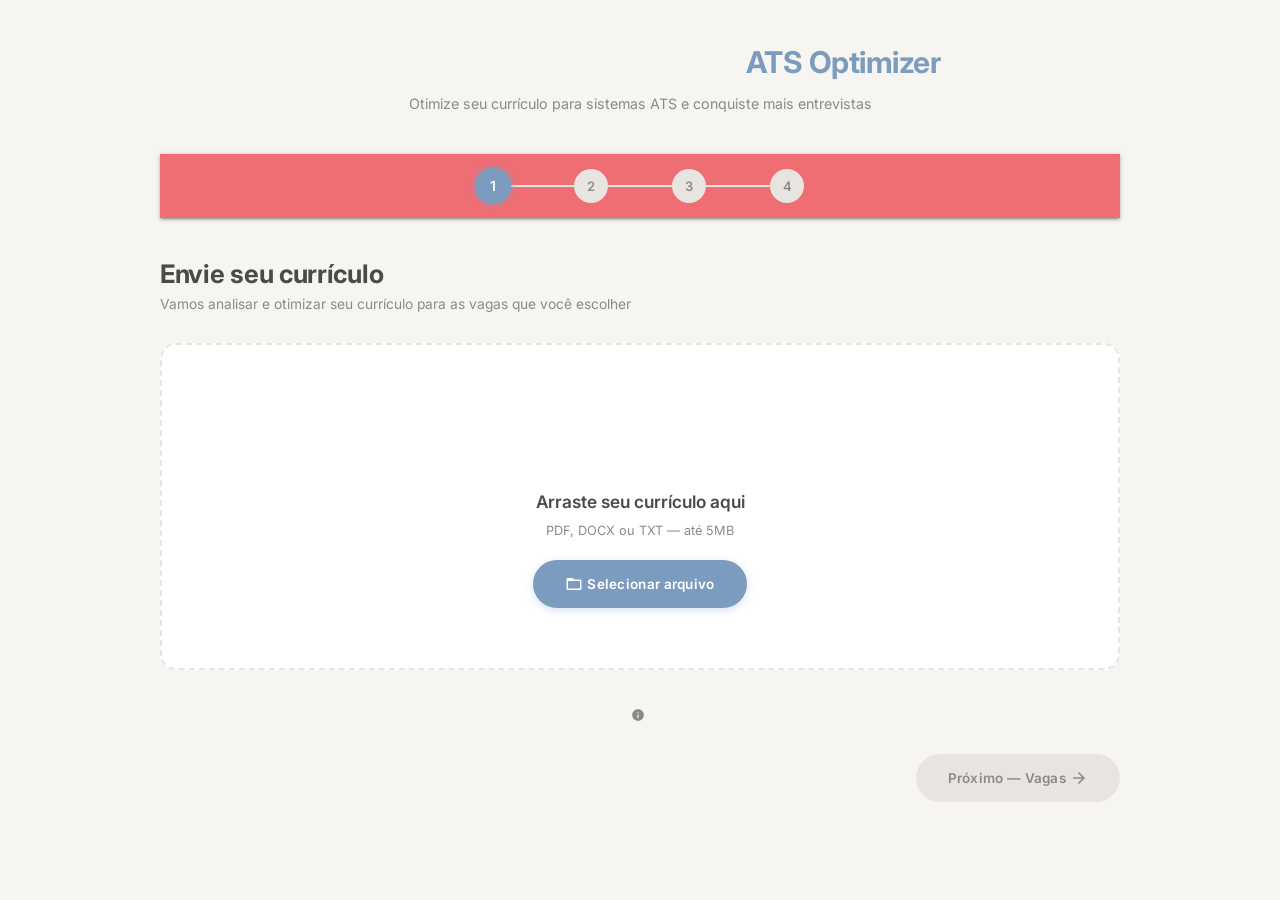
==== frontend/index.html @ acfc8687 "feat: implement robust ATS Optimizer, local LLM support, dynamic translations, and spec-driven docum" ====
<!DOCTYPE html>
<html lang="pt-BR">
<head>
  <meta charset="UTF-8" />
  <meta name="viewport" content="width=device-width, initial-scale=1.0" />
  <title>ATS Optimizer — Otimize seu Currículo para ATS</title>
  <meta name="description" content="Analise e otimize seu currículo para sistemas ATS. Aumente sua compatibilidade com vagas e consiga mais entrevistas." />

  <!-- Materialize CSS -->
  <link rel="stylesheet" href="https://cdnjs.cloudflare.com/ajax/libs/materialize/1.0.0/css/materialize.min.css" />
  <!-- Material Icons -->
  <link href="https://fonts.googleapis.com/icon?family=Material+Icons" rel="stylesheet" />
  <!-- Google Fonts Inter -->
  <link href="https://fonts.googleapis.com/css2?family=Inter:wght@300;400;500;600;700&display=swap" rel="stylesheet" />
  <!-- Custom CSS -->
  <link rel="stylesheet" href="css/style.css" />
</head>
<body>

  <div class="app-container">

    <!-- ===== APP HEADER ===== -->
    <header class="app-header">
      <div class="app-logo">
        <span class="material-icons logo-icon">auto_awesome</span>
        ATS Optimizer
      </div>
      <p class="app-tagline">Otimize seu currículo para sistemas ATS e conquiste mais entrevistas</p>
    </header>

    <!-- ===== STEPPER (shown on steps 1–4) ===== -->
    <nav class="stepper" id="stepper" aria-label="Progresso do wizard">
      <div class="step-indicator active" id="step-ind-1" aria-label="Etapa 1: Upload">1</div>
      <div class="step-connector"></div>
      <div class="step-indicator" id="step-ind-2" aria-label="Etapa 2: Vagas">2</div>
      <div class="step-connector"></div>
      <div class="step-indicator" id="step-ind-3" aria-label="Etapa 3: Modo">3</div>
      <div class="step-connector"></div>
      <div class="step-indicator" id="step-ind-4" aria-label="Etapa 4: Processando">4</div>
    </nav>

    <!-- ===================================================
         ETAPA 1 — Upload do Currículo
    =================================================== -->
    <section class="wizard-step active" id="step-1" aria-label="Etapa 1: Upload do currículo">

      <div class="step-title-block">
        <h1 class="step-title">Envie seu currículo</h1>
        <p class="step-subtitle">Vamos analisar e otimizar seu currículo para as vagas que você escolher</p>
      </div>

      <!-- Drop Zone -->
      <div class="drop-zone" id="drop-zone" role="button" tabindex="0" aria-label="Área de upload — clique ou arraste seu currículo">
        <!-- Estado: sem arquivo -->
        <div class="drop-zone-empty" id="dz-empty">
          <span class="material-icons upload-icon">upload_file</span>
          <p class="dz-title">Arraste seu currículo aqui</p>
          <p class="dz-subtitle">PDF, DOCX ou TXT — até 5MB</p>
          <button class="btn btn-primary waves-effect waves-light" id="btn-select-file" type="button">
            <span class="material-icons left">folder_open</span>Selecionar arquivo
          </button>
          <input type="file" id="file-input" accept=".pdf,.docx,.txt,application/pdf,application/vnd.openxmlformats-officedocument.wordprocessingml.document,text/plain" hidden aria-label="Selecionar arquivo de currículo" />
        </div>

        <!-- Estado: com arquivo -->
        <div class="drop-zone-filled" id="dz-filled" hidden>
          <div class="file-preview">
            <div class="file-preview-icon-wrap">
              <span class="material-icons file-type-icon" id="file-type-icon">description</span>
            </div>
            <div class="file-preview-info">
              <p class="file-name" id="file-name">documento.pdf</p>
              <p class="file-size" id="file-size">0 KB</p>
            </div>
            <button class="btn-icon btn-remove-file waves-effect" id="btn-remove-file" type="button" aria-label="Remover arquivo">
              <span class="material-icons">close</span>
            </button>
          </div>
          <p class="file-ok-msg">
            <span class="material-icons" style="font-size:16px;vertical-align:middle;color:var(--pastel-secondary)">check_circle</span>
            Arquivo pronto para análise
          </p>
        </div>
      </div>

      <!-- Validation message -->
      <p class="validation-msg" id="upload-validation-msg" role="alert" aria-live="polite"></p>

      <!-- Config info -->
      <div class="config-info" id="config-info" hidden>
        <span class="material-icons" style="font-size:14px;vertical-align:middle">info</span>
        <span id="config-info-text"></span>
      </div>

      <!-- Navigation -->
      <div class="step-nav step-nav-right">
        <button class="btn btn-primary waves-effect waves-light" id="btn-step1-next" type="button" disabled aria-disabled="true">
          Próximo — Vagas
          <span class="material-icons right">arrow_forward</span>
        </button>
      </div>

    </section>

    <!-- ===================================================
         ETAPA 2 — Informações das Vagas
    =================================================== -->
    <section class="wizard-step" id="step-2" aria-label="Etapa 2: Informações das vagas">

      <div class="step-title-block">
        <h2 class="step-title">Para quais vagas?</h2>
        <p class="step-subtitle">Adicione as vagas que deseja otimizar seu currículo. Quanto mais detalhada a descrição, melhor o resultado.</p>
      </div>

      <!-- Header actions -->
      <div class="jobs-header">
        <p class="jobs-count-label"><span id="jobs-count">0</span> / 10 vagas adicionadas</p>
        <button class="btn btn-secondary waves-effect waves-light" id="btn-add-job" type="button" aria-label="Adicionar nova vaga">
          <span class="material-icons left">add</span>Adicionar Vaga
        </button>
      </div>

      <!-- Jobs list -->
      <div id="jobs-list" role="list" aria-label="Lista de vagas"></div>

      <!-- Validation -->
      <p class="validation-msg" id="jobs-validation-msg" role="alert" aria-live="polite"></p>

      <!-- Navigation -->
      <div class="step-nav step-nav-both">
        <button class="btn btn-outline waves-effect" id="btn-step2-back" type="button">
          <span class="material-icons left">arrow_back</span>Voltar
        </button>
        <button class="btn btn-primary waves-effect waves-light" id="btn-step2-next" type="button" disabled aria-disabled="true">
          Próximo — Modo de Saída
          <span class="material-icons right">arrow_forward</span>
        </button>
      </div>

    </section>

    <!-- ===================================================
         ETAPA 3 — Modo de Saída
    =================================================== -->
    <section class="wizard-step" id="step-3" aria-label="Etapa 3: Modo de saída">

      <div class="step-title-block">
        <h2 class="step-title">Como você prefere receber o resultado?</h2>
        <p class="step-subtitle">Escolha como deseja que o currículo otimizado seja gerado</p>
      </div>

      <!-- Mode cards -->
      <div class="mode-cards-grid">

        <div class="mode-card selected" id="mode-card-single" role="radio" tabindex="0" aria-checked="true" aria-label="Modo: Currículo Único">
          <div class="mode-card-check" aria-hidden="true">
            <span class="material-icons">check_circle</span>
          </div>
          <span class="mode-emoji" aria-hidden="true">📄</span>
          <h3 class="mode-card-title">Currículo Único</h3>
          <p class="mode-card-desc">Um currículo otimizado para todas as vagas informadas, balanceando as palavras-chave de cada uma.</p>
          <div class="mode-card-badge">Recomendado</div>
        </div>

        <div class="mode-card" id="mode-card-per-job" role="radio" tabindex="0" aria-checked="false" aria-label="Modo: Um por Vaga">
          <div class="mode-card-check" aria-hidden="true">
            <span class="material-icons">check_circle</span>
          </div>
          <span class="mode-emoji" aria-hidden="true">📋</span>
          <h3 class="mode-card-title">Um por Vaga</h3>
          <p class="mode-card-desc">Um currículo altamente focado para cada vaga, maximizando a compatibilidade individual.</p>
          <div class="mode-card-badge mode-card-badge-alt">Máxima precisão</div>
        </div>

      </div>

      <!-- Navigation -->
      <div class="step-nav step-nav-both">
        <button class="btn btn-outline waves-effect" id="btn-step3-back" type="button">
          <span class="material-icons left">arrow_back</span>Voltar
        </button>
        <button class="btn btn-cta waves-effect waves-light" id="btn-optimize" type="button">
          <span class="material-icons left">auto_awesome</span>
          Otimizar Currículo
          <span class="material-icons right">arrow_forward</span>
        </button>
      </div>

    </section>

    <!-- ===================================================
         ETAPA 4 — Processando
    =================================================== -->
    <section class="wizard-step" id="step-4" aria-label="Etapa 4: Processando">

      <div class="step-title-block" style="text-align:center">
        <h2 class="step-title processing-title">Otimizando seu currículo...</h2>
        <p class="step-subtitle">Nossa IA está analisando e otimizando seu currículo. Isso pode levar alguns segundos.</p>
      </div>

      <!-- AI loading animation -->
      <div class="ai-loading-container">
        <div class="ai-loading-icon loading-icon" aria-hidden="true">
          <span class="material-icons ai-icon">psychology</span>
          <div class="ai-rings">
            <div class="ai-ring ai-ring-1"></div>
            <div class="ai-ring ai-ring-2"></div>
            <div class="ai-ring ai-ring-3"></div>
          </div>
        </div>
      </div>

      <!-- Progress bar -->
      <div class="progress-section">
        <div class="progress-header">
          <span class="progress-label" id="progress-status-msg">Iniciando processamento...</span>
          <span class="progress-pct" id="progress-pct">0%</span>
        </div>
        <div class="progress" role="progressbar" aria-valuenow="0" aria-valuemin="0" aria-valuemax="100" aria-label="Progresso da análise">
          <div class="determinate" id="progress-bar" style="width:0%"></div>
        </div>
      </div>

      <!-- Step checklist -->
      <div class="checklist-card card">
        <h3 class="checklist-title">Etapas do processo</h3>
        <ul class="checklist" role="list" aria-label="Etapas do processamento">
          <li class="checklist-item" id="check-extract" data-step="extract">
            <div class="check-icon-wrap"><span class="material-icons check-icon">radio_button_unchecked</span></div>
            <span class="check-label">Extraindo texto do currículo</span>
          </li>
          <li class="checklist-item" id="check-analyze-resume" data-step="analyze_resume">
            <div class="check-icon-wrap"><span class="material-icons check-icon">radio_button_unchecked</span></div>
            <span class="check-label">Analisando currículo</span>
          </li>
          <li class="checklist-item" id="check-analyze-jobs" data-step="analyze_jobs">
            <div class="check-icon-wrap"><span class="material-icons check-icon">radio_button_unchecked</span></div>
            <span class="check-label">Analisando vaga(s)</span>
          </li>
          <li class="checklist-item" id="check-optimize" data-step="optimize">
            <div class="check-icon-wrap"><span class="material-icons check-icon">radio_button_unchecked</span></div>
            <span class="check-label">Otimizando currículo</span>
          </li>
          <li class="checklist-item" id="check-generate-pdf" data-step="generate_pdf">
            <div class="check-icon-wrap"><span class="material-icons check-icon">radio_button_unchecked</span></div>
            <span class="check-label">Gerando PDF(s)</span>
          </li>
        </ul>
      </div>

      <!-- Error state -->
      <div class="error-card card" id="processing-error" hidden role="alert">
        <div class="error-icon-wrap">
          <span class="material-icons error-icon">error_outline</span>
        </div>
        <div class="error-content">
          <h3>Ocorreu um erro</h3>
          <p id="processing-error-msg">Não foi possível processar seu currículo. Tente novamente.</p>
          <button class="btn btn-outline waves-effect" id="btn-retry" type="button">
            <span class="material-icons left">refresh</span>Tentar novamente
          </button>
        </div>
      </div>

    </section>

    <!-- ===================================================
         ETAPA 5 — Resultados
    =================================================== -->
    <section class="wizard-step" id="step-5" aria-label="Etapa 5: Resultados">

      <div class="step-title-block" style="text-align:center">
        <div class="results-badge">
          <span class="material-icons">check_circle</span>
          Análise Concluída
        </div>
        <h2 class="step-title">Seu currículo foi otimizado!</h2>
        <p class="step-subtitle">Confira a análise detalhada e baixe seu currículo otimizado</p>
      </div>

      <!-- ---- Seção 1: Análise do Currículo ---- -->
      <div class="results-section" id="section-resume-analysis">
        <div class="section-header">
          <span class="material-icons section-icon">analytics</span>
          <h3 class="section-title">Análise do Seu Currículo</h3>
        </div>

        <!-- Score + columns -->
        <div class="analysis-top card">
          <div class="score-area">
            <div class="score-circle-container" id="score-circle-container">
              <div class="score-circle" id="score-circle-wrapper">
                <svg width="140" height="140" viewBox="0 0 140 140" id="score-svg" aria-label="Score ATS">
                  <circle class="score-bg-circle" cx="70" cy="70" r="58" fill="none" stroke-width="10" />
                  <circle class="score-fg-circle" id="score-fg-circle" cx="70" cy="70" r="58" fill="none" stroke-width="10"
                          stroke-dasharray="364.42" stroke-dashoffset="364.42" stroke-linecap="round" />
                </svg>
                <div class="score-center">
                  <span class="score-number" id="ats-score-number">0</span>
                  <span class="score-label">Score ATS</span>
                </div>
              </div>
            </div>
          </div>

          <div class="analysis-columns" id="analysis-columns">
            <!-- Rendered by results.js -->
          </div>
        </div>
      </div>

      <!-- ---- Seção 2: Análise das Vagas ---- -->
      <div class="results-section" id="section-jobs-analysis">
        <div class="section-header">
          <span class="material-icons section-icon">work_outline</span>
          <h3 class="section-title">Análise das Vagas</h3>
        </div>
        <ul class="collapsible" id="jobs-accordion" role="list">
          <!-- Rendered by results.js -->
        </ul>
      </div>

      <!-- ---- Seção 3: Downloads ---- -->
      <div class="results-section" id="section-downloads">
        <div class="section-header">
          <span class="material-icons section-icon">download</span>
          <h3 class="section-title">Currículos Otimizados</h3>
        </div>
        <div id="downloads-container">
          <!-- Rendered by results.js -->
        </div>
      </div>

      <!-- New analysis button -->
      <div class="step-nav step-nav-center" style="margin-top:32px;">
        <button class="btn btn-outline waves-effect" id="btn-new-analysis" type="button">
          <span class="material-icons left">refresh</span>Nova Análise
        </button>
      </div>

    </section>

  </div><!-- /.app-container -->

  <!-- Toast container (Materialize handles this automatically) -->

  <!-- Materialize JS -->
  <script src="https://cdnjs.cloudflare.com/ajax/libs/materialize/1.0.0/js/materialize.min.js"></script>
  <!-- App modules -->
  <script type="module" src="js/app.js"></script>
</body>
</html>
---- frontend/css/style.css ----
/* ================================================================
   ATS Optimizer — style.css
   Paleta pastel definida em :root, layout premium
================================================================ */

/* ---- 1. VARIABLES ------------------------------------------- */
:root {
  --pastel-primary:     #7C9CBF;
  --pastel-secondary:   #A8D5BA;
  --pastel-accent:      #F2C4CE;
  --pastel-warning:     #F5D5A0;
  --pastel-success:     #B5D8B0;
  --pastel-error:       #E8A0A0;
  --pastel-bg:          #F7F5F2;
  --pastel-card:        #FFFFFF;
  --pastel-text:        #4A4A4A;
  --pastel-text-light:  #8A8A8A;
  --pastel-border:      #E8E5E0;

  --radius-sm:   8px;
  --radius-md:   16px;
  --radius-lg:   24px;
  --shadow-sm:   0 2px 8px rgba(0,0,0,0.06);
  --shadow-md:   0 8px 24px rgba(0,0,0,0.10);
  --shadow-lg:   0 16px 40px rgba(0,0,0,0.14);
  --transition:  0.2s ease;
}

/* ---- 2. RESET + BASE ----------------------------------------- */
*, *::before, *::after {
  box-sizing: border-box;
  margin: 0;
  padding: 0;
}

html { scroll-behavior: smooth; }

body {
  font-family: 'Inter', sans-serif;
  background-color: var(--pastel-bg);
  color: var(--pastel-text);
  min-height: 100vh;
  -webkit-font-smoothing: antialiased;
}

/* ---- 3. LAYOUT ----------------------------------------------- */
.app-container {
  max-width: 1000px;
  margin: 0 auto;
  padding: 40px 20px 80px;
}

/* ---- 4. HEADER ----------------------------------------------- */
.app-header {
  text-align: center;
  margin-bottom: 40px;
}

.app-logo {
  display: flex;
  align-items: center;
  justify-content: center;
  gap: 10px;
  font-size: 2rem;
  font-weight: 700;
  color: var(--pastel-primary);
  letter-spacing: -0.5px;
  margin-bottom: 8px;
}

.logo-icon {
  font-size: 2.2rem !important;
  background: linear-gradient(135deg, var(--pastel-primary), var(--pastel-secondary));
  -webkit-background-clip: text;
  -webkit-text-fill-color: transparent;
  background-clip: text;
  animation: logoFloat 4s ease-in-out infinite;
}

@keyframes logoFloat {
  0%, 100% { transform: translateY(0); }
  50%       { transform: translateY(-4px); }
}

.app-tagline {
  color: var(--pastel-text-light);
  font-size: 0.95rem;
  font-weight: 400;
}

/* ---- 5. STEPPER ---------------------------------------------- */
.stepper {
  display: flex;
  align-items: center;
  justify-content: center;
  margin-bottom: 36px;
  gap: 0;
}

.step-indicator {
  width: 34px;
  height: 34px;
  border-radius: 50%;
  background: var(--pastel-border);
  color: var(--pastel-text-light);
  display: flex;
  align-items: center;
  justify-content: center;
  font-weight: 600;
  font-size: 13px;
  transition: all 0.35s cubic-bezier(0.4, 0, 0.2, 1);
  position: relative;
  z-index: 1;
  flex-shrink: 0;
  border: 2px solid transparent;
}

.step-indicator.active {
  background: var(--pastel-primary);
  color: #fff;
  border-color: var(--pastel-primary);
  box-shadow: 0 0 0 4px rgba(124,156,191,0.18);
  transform: scale(1.08);
}

.step-indicator.completed {
  background: var(--pastel-success);
  color: #fff;
  border-color: var(--pastel-success);
}

.step-connector {
  height: 2px;
  width: 64px;
  background: var(--pastel-border);
  transition: background 0.35s ease;
  flex-shrink: 0;
}

.step-connector.completed {
  background: var(--pastel-success);
}

/* ---- 6. WIZARD STEP TRANSITIONS ----------------------------- */
.wizard-step {
  display: none;
  opacity: 0;
}

.wizard-step.active {
  display: block;
  animation: stepSlideIn 0.35s cubic-bezier(0.25, 0.46, 0.45, 0.94) forwards;
}

.wizard-step.slide-out {
  animation: stepSlideOut 0.25s cubic-bezier(0.25, 0.46, 0.45, 0.94) forwards;
}

@keyframes stepSlideIn {
  from { opacity: 0; transform: translateX(40px); }
  to   { opacity: 1; transform: translateX(0); }
}

@keyframes stepSlideOut {
  from { opacity: 1; transform: translateX(0); }
  to   { opacity: 0; transform: translateX(-40px); }
}

/* ---- 7. STEP TITLE BLOCK ------------------------------------- */
.step-title-block {
  margin-bottom: 28px;
}

.step-title {
  font-size: 1.7rem;
  font-weight: 700;
  color: var(--pastel-text);
  margin-bottom: 6px;
  letter-spacing: -0.3px;
}

.step-subtitle {
  color: var(--pastel-text-light);
  font-size: 0.92rem;
  line-height: 1.5;
}

/* ---- 8. CARDS ----------------------------------------------- */
.card {
  background: var(--pastel-card);
  border-radius: var(--radius-md);
  border: 1px solid var(--pastel-border);
  box-shadow: var(--shadow-sm);
  padding: 24px;
  margin-bottom: 16px;
  transition: box-shadow var(--transition), transform var(--transition);
}

.card:hover {
  box-shadow: var(--shadow-md);
  transform: translateY(-2px);
}

/* ---- 9. BUTTONS --------------------------------------------- */

/* Materialize override: strip unwanted styles */
.btn, .btn-flat { letter-spacing: 0; text-transform: none !important; }

.btn-primary {
  background-color: var(--pastel-primary) !important;
  border-radius: var(--radius-lg) !important;
  padding: 0 32px !important;
  height: 48px !important;
  line-height: 48px !important;
  font-weight: 600 !important;
  font-size: 0.9rem !important;
  letter-spacing: 0.3px !important;
  font-family: 'Inter', sans-serif !important;
  box-shadow: 0 2px 8px rgba(124,156,191,0.3) !important;
  transition: all 0.2s ease !important;
  color: #fff !important;
  display: inline-flex !important;
  align-items: center !important;
  gap: 4px !important;
}

.btn-primary:hover:not([disabled]) {
  background-color: #6B8CAF !important;
  box-shadow: 0 4px 16px rgba(124,156,191,0.5) !important;
  transform: translateY(-1px) !important;
}

.btn-primary[disabled],
.btn-primary:disabled {
  background-color: var(--pastel-border) !important;
  color: var(--pastel-text-light) !important;
  box-shadow: none !important;
  cursor: not-allowed !important;
  transform: none !important;
}

.btn-secondary {
  background-color: var(--pastel-secondary) !important;
  border-radius: var(--radius-lg) !important;
  padding: 0 24px !important;
  height: 44px !important;
  line-height: 44px !important;
  font-weight: 600 !important;
  font-size: 0.88rem !important;
  font-family: 'Inter', sans-serif !important;
  color: #2E6B50 !important;
  box-shadow: 0 2px 8px rgba(168,213,186,0.35) !important;
  transition: all 0.2s ease !important;
  display: inline-flex !important;
  align-items: center !important;
  gap: 4px !important;
}

.btn-secondary:hover:not([disabled]) {
  background-color: #94C9A6 !important;
  box-shadow: 0 4px 16px rgba(168,213,186,0.55) !important;
  transform: translateY(-1px) !important;
}

.btn-secondary[disabled] {
  opacity: 0.45 !important;
  cursor: not-allowed !important;
  transform: none !important;
}

.btn-outline {
  border: 1.5px solid var(--pastel-border) !important;
  border-radius: var(--radius-lg) !important;
  color: var(--pastel-text) !important;
  background: transparent !important;
  box-shadow: none !important;
  height: 48px !important;
  line-height: 46px !important;
  padding: 0 28px !important;
  font-weight: 500 !important;
  font-size: 0.9rem !important;
  font-family: 'Inter', sans-serif !important;
  transition: all 0.2s ease !important;
  display: inline-flex !important;
  align-items: center !important;
  gap: 4px !important;
}

.btn-outline:hover {
  border-color: var(--pastel-primary) !important;
  color: var(--pastel-primary) !important;
  background: rgba(124,156,191,0.05) !important;
}

.btn-cta {
  background: linear-gradient(135deg, var(--pastel-primary), #5E85AD) !important;
  border-radius: var(--radius-lg) !important;
  padding: 0 36px !important;
  height: 52px !important;
  line-height: 52px !important;
  font-weight: 700 !important;
  font-size: 1rem !important;
  font-family: 'Inter', sans-serif !important;
  color: #fff !important;
  box-shadow: 0 4px 20px rgba(124,156,191,0.45) !important;
  transition: all 0.25s ease !important;
  display: inline-flex !important;
  align-items: center !important;
  gap: 6px !important;
  letter-spacing: 0.2px !important;
}

.btn-cta:hover {
  box-shadow: 0 8px 28px rgba(124,156,191,0.6) !important;
  transform: translateY(-2px) !important;
  filter: brightness(1.05);
}

.btn-icon {
  background: none;
  border: none;
  cursor: pointer;
  width: 36px;
  height: 36px;
  border-radius: 50%;
  display: flex;
  align-items: center;
  justify-content: center;
  color: var(--pastel-text-light);
  transition: all var(--transition);
  flex-shrink: 0;
}

.btn-icon:hover {
  background: rgba(232,160,160,0.15);
  color: var(--pastel-error);
}

/* Materialize icon alignment inside buttons */
.btn .material-icons.left,
.btn .material-icons.right {
  font-size: 18px !important;
  height: auto !important;
  line-height: 1 !important;
  float: none !important;
  margin: 0 !important;
}

/* ---- 10. DROP ZONE ------------------------------------------ */
.drop-zone {
  border: 2px dashed var(--pastel-border);
  border-radius: var(--radius-md);
  padding: 60px 40px;
  text-align: center;
  cursor: pointer;
  transition: all 0.25s ease;
  background: var(--pastel-card);
  outline: none;
  user-select: none;
}

.drop-zone:focus-visible {
  outline: 3px solid var(--pastel-primary);
  outline-offset: 3px;
}

.drop-zone:hover {
  border-color: var(--pastel-primary);
  background: rgba(124,156,191,0.04);
}

.drop-zone.drag-over {
  border-color: var(--pastel-primary);
  background: rgba(124,156,191,0.08);
  transform: scale(1.01);
  box-shadow: 0 0 0 4px rgba(124,156,191,0.15);
}

.drop-zone.has-file {
  border-style: solid;
  border-color: var(--pastel-secondary);
  background: rgba(168,213,186,0.06);
  cursor: default;
  transform: none;
  padding: 32px 40px;
}

.drop-zone .upload-icon {
  font-size: 68px !important;
  color: var(--pastel-primary);
  opacity: 0.55;
  display: block;
  margin: 0 auto 16px;
  transition: all 0.3s ease;
}

.drop-zone:hover .upload-icon { opacity: 0.8; transform: translateY(-4px); }

.dz-title {
  font-size: 1.15rem;
  font-weight: 600;
  color: var(--pastel-text);
  margin-bottom: 6px;
}

.dz-subtitle {
  font-size: 0.85rem;
  color: var(--pastel-text-light);
  margin-bottom: 20px;
}

/* File preview inside drop-zone */
.file-preview {
  display: flex;
  align-items: center;
  gap: 14px;
  text-align: left;
  padding: 12px 16px;
  border-radius: var(--radius-sm);
  background: rgba(168,213,186,0.12);
  border: 1px solid rgba(168,213,186,0.4);
  margin-bottom: 12px;
}

.file-preview-icon-wrap {
  width: 44px;
  height: 44px;
  border-radius: 10px;
  background: linear-gradient(135deg, var(--pastel-primary), var(--pastel-secondary));
  display: flex;
  align-items: center;
  justify-content: center;
  flex-shrink: 0;
}

.file-type-icon {
  color: #fff;
  font-size: 22px !important;
}

.file-preview-info { flex: 1; min-width: 0; }

.file-name {
  font-weight: 600;
  font-size: 0.9rem;
  color: var(--pastel-text);
  white-space: nowrap;
  overflow: hidden;
  text-overflow: ellipsis;
}

.file-size {
  font-size: 0.8rem;
  color: var(--pastel-text-light);
  margin-top: 2px;
}

.file-ok-msg {
  font-size: 0.83rem;
  color: #3D7A36;
  font-weight: 500;
  display: flex;
  align-items: center;
  justify-content: center;
  gap: 4px;
}

/* ---- 11. VALIDATION + CONFIG INFO --------------------------- */
.validation-msg {
  font-size: 0.82rem;
  color: #9B3939;
  min-height: 20px;
  margin-top: 8px;
  display: flex;
  align-items: center;
  gap: 4px;
}

.config-info {
  margin-top: 10px;
  font-size: 0.8rem;
  color: var(--pastel-text-light);
  display: flex;
  align-items: center;
  gap: 4px;
  justify-content: center;
}

/* ---- 12. NAVIGATION ----------------------------------------- */
.step-nav {
  margin-top: 32px;
  display: flex;
  gap: 12px;
}

.step-nav-right  { justify-content: flex-end; }
.step-nav-left   { justify-content: flex-start; }
.step-nav-both   { justify-content: space-between; align-items: center; }
.step-nav-center { justify-content: center; }

/* ---- 13. JOBS SECTION --------------------------------------- */
.jobs-header {
  display: flex;
  align-items: center;
  justify-content: space-between;
  margin-bottom: 20px;
  flex-wrap: wrap;
  gap: 10px;
}

.jobs-count-label {
  font-size: 0.88rem;
  color: var(--pastel-text-light);
  font-weight: 500;
}

/* Job card */
.job-card {
  background: var(--pastel-card);
  border-radius: var(--radius-md);
  border: 1px solid var(--pastel-border);
  box-shadow: var(--shadow-sm);
  padding: 20px 24px;
  margin-bottom: 14px;
  transition: box-shadow var(--transition), transform var(--transition);
  animation: cardEnter 0.3s cubic-bezier(0.25, 0.46, 0.45, 0.94) forwards;
}

@keyframes cardEnter {
  from { opacity: 0; transform: translateY(12px); }
  to   { opacity: 1; transform: translateY(0); }
}

.job-card:hover { box-shadow: var(--shadow-md); transform: translateY(-2px); }

.job-card-header {
  display: flex;
  align-items: center;
  justify-content: space-between;
  margin-bottom: 16px;
}

.job-card-title {
  font-weight: 700;
  font-size: 0.95rem;
  color: var(--pastel-primary);
  display: flex;
  align-items: center;
  gap: 6px;
}

.job-card-title .material-icons { font-size: 18px !important; }

/* Field label */
.field-label {
  font-size: 0.78rem;
  font-weight: 600;
  color: var(--pastel-text-light);
  text-transform: uppercase;
  letter-spacing: 0.5px;
  margin-bottom: 6px;
  display: block;
}

.field-optional {
  font-weight: 400;
  color: var(--pastel-text-light);
  text-transform: none;
  letter-spacing: 0;
  font-size: 0.75rem;
}

/* Override Materialize input styles */
.job-input,
.job-textarea {
  width: 100%;
  border: 1.5px solid var(--pastel-border) !important;
  border-radius: var(--radius-sm) !important;
  padding: 10px 14px !important;
  font-family: 'Inter', sans-serif !important;
  font-size: 0.9rem !important;
  color: var(--pastel-text) !important;
  background: var(--pastel-bg) !important;
  transition: border-color 0.2s ease, box-shadow 0.2s ease !important;
  outline: none !important;
  box-sizing: border-box !important;
  box-shadow: none !important;
  height: auto !important;
  margin-bottom: 0 !important;
}

.job-input:focus,
.job-textarea:focus {
  border-color: var(--pastel-primary) !important;
  box-shadow: 0 0 0 3px rgba(124,156,191,0.15) !important;
  background: #fff !important;
}

.job-input.invalid-field,
.job-textarea.invalid-field {
  border-color: var(--pastel-error) !important;
}

.job-textarea {
  resize: vertical;
  min-height: 100px;
}

.field-group { margin-bottom: 16px; }

.char-counter {
  font-size: 0.75rem;
  color: var(--pastel-text-light);
  text-align: right;
  margin-top: 4px;
  transition: color 0.2s;
}

.char-counter.near-limit { color: var(--pastel-warning); }
.char-counter.at-limit   { color: var(--pastel-error); }

/* ---- 14. MODE CARDS ----------------------------------------- */
.mode-cards-grid {
  display: grid;
  grid-template-columns: 1fr 1fr;
  gap: 16px;
  margin-bottom: 8px;
}

@media (max-width: 600px) {
  .mode-cards-grid { grid-template-columns: 1fr; }
}

.mode-card {
  border: 2px solid var(--pastel-border);
  border-radius: var(--radius-md);
  padding: 28px 24px;
  cursor: pointer;
  transition: all 0.2s ease;
  text-align: center;
  background: var(--pastel-card);
  position: relative;
  overflow: hidden;
}

.mode-card::before {
  content: '';
  position: absolute;
  inset: 0;
  background: linear-gradient(135deg, rgba(124,156,191,0.04), transparent);
  opacity: 0;
  transition: opacity 0.2s;
}

.mode-card:hover { border-color: var(--pastel-primary); transform: translateY(-2px); }
.mode-card:hover::before { opacity: 1; }
.mode-card:focus-visible { outline: 3px solid var(--pastel-primary); outline-offset: 3px; }

.mode-card.selected {
  border-color: var(--pastel-primary);
  background: rgba(124,156,191,0.06);
  box-shadow: 0 4px 16px rgba(124,156,191,0.2);
}

.mode-card.selected::before { opacity: 1; }

.mode-card-check {
  position: absolute;
  top: 14px;
  right: 14px;
  opacity: 0;
  transform: scale(0.7);
  transition: all 0.2s ease;
  color: var(--pastel-primary);
}

.mode-card.selected .mode-card-check {
  opacity: 1;
  transform: scale(1);
}

.mode-card-check .material-icons { font-size: 22px !important; }

.mode-emoji {
  font-size: 2.8rem;
  display: block;
  margin-bottom: 14px;
  transition: transform 0.2s ease;
}

.mode-card:hover .mode-emoji { transform: scale(1.1); }

.mode-card-title {
  font-size: 1.05rem;
  font-weight: 700;
  color: var(--pastel-text);
  margin-bottom: 10px;
}

.mode-card-desc {
  font-size: 0.85rem;
  color: var(--pastel-text-light);
  line-height: 1.55;
  margin-bottom: 14px;
}

.mode-card-badge {
  display: inline-block;
  padding: 3px 12px;
  border-radius: 20px;
  font-size: 0.75rem;
  font-weight: 600;
  background: rgba(124,156,191,0.15);
  color: var(--pastel-primary);
  border: 1px solid rgba(124,156,191,0.25);
}

.mode-card-badge-alt {
  background: rgba(168,213,186,0.2);
  color: #2E6B50;
  border-color: rgba(168,213,186,0.35);
}

/* ---- 15. PROCESSING STEP ------------------------------------ */
.processing-title {
  background: linear-gradient(135deg, var(--pastel-primary), #5E85AD);
  -webkit-background-clip: text;
  -webkit-text-fill-color: transparent;
  background-clip: text;
}

/* AI loading icon */
.ai-loading-container {
  display: flex;
  justify-content: center;
  margin: 32px 0;
}

.ai-loading-icon {
  position: relative;
  width: 88px;
  height: 88px;
  display: flex;
  align-items: center;
  justify-content: center;
}

.ai-icon {
  font-size: 42px !important;
  color: var(--pastel-primary);
  position: relative;
  z-index: 2;
  animation: pulse 2s infinite ease-in-out;
}

.ai-rings {
  position: absolute;
  inset: 0;
  display: flex;
  align-items: center;
  justify-content: center;
}

.ai-ring {
  position: absolute;
  border-radius: 50%;
  border: 2px solid var(--pastel-primary);
  opacity: 0;
  animation: ripple 2.4s ease-out infinite;
}

.ai-ring-1 { width: 60px;  height: 60px;  animation-delay: 0s;    }
.ai-ring-2 { width: 76px;  height: 76px;  animation-delay: 0.6s;  }
.ai-ring-3 { width: 92px;  height: 92px;  animation-delay: 1.2s;  }

@keyframes ripple {
  0%   { opacity: 0.5; transform: scale(0.7); }
  100% { opacity: 0;   transform: scale(1.3); }
}

@keyframes pulse {
  0%, 100% { transform: scale(1);   opacity: 0.75; }
  50%       { transform: scale(1.1); opacity: 1;    }
}

/* Progress section */
.progress-section { margin-bottom: 28px; }

.progress-header {
  display: flex;
  align-items: center;
  justify-content: space-between;
  margin-bottom: 8px;
}

.progress-label {
  font-size: 0.88rem;
  color: var(--pastel-text);
  font-weight: 500;
}

.progress-pct {
  font-size: 0.88rem;
  font-weight: 700;
  color: var(--pastel-primary);
}

/* Materialize progress override */
.progress {
  background-color: var(--pastel-border) !important;
  border-radius: 8px !important;
  height: 8px !important;
  box-shadow: none !important;
  margin: 0 !important;
}

.progress .determinate {
  background-color: var(--pastel-primary) !important;
  border-radius: 8px !important;
  transition: width 0.5s ease !important;
}

/* Checklist */
.checklist-card { padding: 20px 24px; }

.checklist-title {
  font-size: 0.85rem;
  font-weight: 700;
  color: var(--pastel-text-light);
  text-transform: uppercase;
  letter-spacing: 0.6px;
  margin-bottom: 16px;
}

.checklist { list-style: none; display: flex; flex-direction: column; gap: 12px; }

.checklist-item {
  display: flex;
  align-items: center;
  gap: 12px;
  font-size: 0.9rem;
  color: var(--pastel-text-light);
  transition: all 0.3s ease;
}

.checklist-item.done {
  color: var(--pastel-text);
}

.checklist-item.active-step {
  color: var(--pastel-primary);
  font-weight: 600;
}

.check-icon-wrap {
  width: 24px;
  height: 24px;
  display: flex;
  align-items: center;
  justify-content: center;
  flex-shrink: 0;
}

.check-icon { font-size: 22px !important; transition: all 0.3s ease; }

.checklist-item.done     .check-icon { color: var(--pastel-success) !important; }
.checklist-item.active-step .check-icon { color: var(--pastel-primary) !important; animation: pulse 1.5s infinite; }

/* Error card */
.error-card {
  border-color: rgba(232,160,160,0.4) !important;
  background: rgba(232,160,160,0.05) !important;
  display: flex;
  align-items: flex-start;
  gap: 16px;
  box-shadow: none !important;
}

.error-icon-wrap { flex-shrink: 0; }

.error-icon {
  font-size: 32px !important;
  color: var(--pastel-error);
}

.error-content h3 {
  font-size: 1rem;
  font-weight: 700;
  color: #9B3939;
  margin-bottom: 6px;
}

.error-content p {
  font-size: 0.88rem;
  color: var(--pastel-text-light);
  margin-bottom: 14px;
}

/* ---- 16. RESULTS -------------------------------------------- */
.results-badge {
  display: inline-flex;
  align-items: center;
  gap: 6px;
  padding: 6px 16px;
  border-radius: 20px;
  background: rgba(181,216,176,0.25);
  border: 1px solid var(--pastel-success);
  color: #3D7A36;
  font-size: 0.85rem;
  font-weight: 600;
  margin-bottom: 12px;
  animation: badgePop 0.5s cubic-bezier(0.175, 0.885, 0.32, 1.275) forwards;
}

.results-badge .material-icons { font-size: 16px !important; }

@keyframes badgePop {
  from { opacity: 0; transform: scale(0.8); }
  to   { opacity: 1; transform: scale(1); }
}

.results-section { margin-bottom: 32px; }

.section-header {
  display: flex;
  align-items: center;
  gap: 10px;
  margin-bottom: 16px;
  padding-bottom: 12px;
  border-bottom: 1px solid var(--pastel-border);
}

.section-icon {
  font-size: 22px !important;
  color: var(--pastel-primary);
}

.section-title {
  font-size: 1.15rem;
  font-weight: 700;
  color: var(--pastel-text);
}

/* Analysis top card */
.analysis-top {
  display: flex;
  gap: 24px;
  flex-wrap: wrap;
  align-items: flex-start;
}

.score-area {
  flex-shrink: 0;
  display: flex;
  flex-direction: column;
  align-items: center;
}

/* Score circle */
.score-circle-container {
  display: flex;
  flex-direction: column;
  align-items: center;
}

.score-circle {
  position: relative;
  width: 140px;
  height: 140px;
  display: flex;
  align-items: center;
  justify-content: center;
}

.score-circle svg {
  transform: rotate(-90deg);
  position: absolute;
  inset: 0;
}

.score-bg-circle { stroke: var(--pastel-border); }

.score-center {
  position: relative;
  z-index: 1;
  display: flex;
  flex-direction: column;
  align-items: center;
  justify-content: center;
}

.score-number {
  font-size: 2.4rem;
  font-weight: 800;
  color: var(--pastel-text);
  line-height: 1;
}

.score-label {
  font-size: 0.72rem;
  font-weight: 600;
  color: var(--pastel-text-light);
  text-transform: uppercase;
  letter-spacing: 0.6px;
  margin-top: 4px;
}

/* Analysis columns */
.analysis-columns {
  flex: 1;
  min-width: 0;
  display: grid;
  grid-template-columns: repeat(3, 1fr);
  gap: 12px;
}

@media (max-width: 640px) {
  .analysis-top       { flex-direction: column; }
  .analysis-columns   { grid-template-columns: 1fr; }
}

.analysis-col {
  border-radius: var(--radius-sm);
  padding: 14px;
  border: 1px solid var(--pastel-border);
}

.analysis-col-strengths { background: rgba(181,216,176,0.1);  border-color: rgba(181,216,176,0.4); }
.analysis-col-weaknesses{ background: rgba(232,160,160,0.08); border-color: rgba(232,160,160,0.35); }
.analysis-col-suggestions{ background: rgba(245,213,160,0.1); border-color: rgba(245,213,160,0.4); }

.col-header {
  display: flex;
  align-items: center;
  gap: 6px;
  margin-bottom: 10px;
}

.col-header .material-icons { font-size: 17px !important; }
.col-strengths-icon  { color: #3D7A36; }
.col-weaknesses-icon { color: #9B3939; }
.col-suggestions-icon{ color: #8B6914; }

.col-title {
  font-size: 0.78rem;
  font-weight: 700;
  text-transform: uppercase;
  letter-spacing: 0.5px;
}

.col-title-strengths  { color: #3D7A36; }
.col-title-weaknesses { color: #9B3939; }
.col-title-suggestions{ color: #8B6914; }

.col-list { list-style: none; display: flex; flex-direction: column; gap: 6px; }

.col-item {
  font-size: 0.82rem;
  color: var(--pastel-text);
  line-height: 1.4;
  padding-left: 4px;
  position: relative;
}

.col-item::before {
  content: '·';
  margin-right: 6px;
  font-weight: 700;
}

/* ---- 17. JOB ACCORDION ------------------------------------- */

/* Materialize collapsible override */
.collapsible {
  border: none !important;
  box-shadow: none !important;
  margin: 0 !important;
}

.collapsible li {
  border: 1px solid var(--pastel-border);
  border-radius: var(--radius-md) !important;
  margin-bottom: 10px;
  overflow: hidden;
  box-shadow: var(--shadow-sm);
  transition: box-shadow var(--transition);
}

.collapsible li:hover { box-shadow: var(--shadow-md); }

.collapsible-header {
  display: flex !important;
  align-items: center;
  padding: 16px 20px !important;
  background: var(--pastel-card) !important;
  font-family: 'Inter', sans-serif !important;
  gap: 12px;
  cursor: pointer;
  border-bottom: none !important;
}

.collapsible-header:hover { background: rgba(124,156,191,0.04) !important; }

.accordion-job-title {
  flex: 1;
  font-weight: 700;
  font-size: 0.95rem;
  color: var(--pastel-text);
}

.accordion-company {
  font-size: 0.82rem;
  color: var(--pastel-text-light);
  font-weight: 400;
}

.compat-badge {
  display: inline-flex;
  align-items: center;
  padding: 3px 12px;
  border-radius: 12px;
  font-size: 0.8rem;
  font-weight: 700;
  flex-shrink: 0;
}

.compat-high   { background: rgba(181,216,176,0.3); color: #3D7A36; border: 1px solid var(--pastel-success); }
.compat-medium { background: rgba(245,213,160,0.3); color: #8B6914; border: 1px solid var(--pastel-warning); }
.compat-low    { background: rgba(232,160,160,0.3); color: #9B3939; border: 1px solid var(--pastel-error); }

.collapsible-body {
  padding: 20px !important;
  background: var(--pastel-bg) !important;
  border-top: 1px solid var(--pastel-border) !important;
}

.accordion-section { margin-bottom: 16px; }

.accordion-section-title {
  font-size: 0.78rem;
  font-weight: 700;
  text-transform: uppercase;
  letter-spacing: 0.5px;
  color: var(--pastel-text-light);
  margin-bottom: 8px;
  display: flex;
  align-items: center;
  gap: 5px;
}

.accordion-section-title .material-icons { font-size: 14px !important; }

.keywords-wrap { display: flex; flex-wrap: wrap; gap: 4px; }

/* ---- 18. BADGES --------------------------------------------- */
.badge-keyword {
  display: inline-flex;
  align-items: center;
  gap: 4px;
  padding: 4px 10px;
  border-radius: 12px;
  font-size: 0.78rem;
  font-weight: 500;
  margin: 2px;
}

.badge-keyword .material-icons { font-size: 12px !important; }

.badge-found   {
  background: rgba(181,216,176,0.3);
  color: #3D7A36;
  border: 1px solid var(--pastel-success);
}

.badge-missing {
  background: rgba(232,160,160,0.3);
  color: #9B3939;
  border: 1px solid var(--pastel-error);
}

/* Gap analysis panel */
.gap-panel {
  border-radius: var(--radius-sm);
  background: rgba(245,213,160,0.12);
  border: 1px solid rgba(245,213,160,0.4);
  padding: 14px;
}

.gap-panel p {
  font-size: 0.85rem;
  color: var(--pastel-text);
  line-height: 1.55;
}

/* ---- 19. DOWNLOAD SECTION ----------------------------------- */
.download-single {
  padding: 32px;
  text-align: center;
  border-radius: var(--radius-md);
  border: 1px solid var(--pastel-border);
  background: var(--pastel-card);
  box-shadow: var(--shadow-sm);
  margin-bottom: 16px;
}

.download-single-icon {
  font-size: 56px !important;
  color: var(--pastel-primary);
  margin-bottom: 12px;
  display: block;
  opacity: 0.7;
}

.download-single-title {
  font-size: 1.1rem;
  font-weight: 700;
  margin-bottom: 6px;
}

.download-single-sub {
  font-size: 0.85rem;
  color: var(--pastel-text-light);
  margin-bottom: 20px;
}

.downloads-grid {
  display: grid;
  grid-template-columns: repeat(auto-fill, minmax(220px, 1fr));
  gap: 14px;
}

.download-card {
  border-radius: var(--radius-md);
  border: 1px solid var(--pastel-border);
  background: var(--pastel-card);
  padding: 20px;
  text-align: center;
  box-shadow: var(--shadow-sm);
  transition: all var(--transition);
}

.download-card:hover { box-shadow: var(--shadow-md); transform: translateY(-2px); }

.download-card-icon {
  font-size: 36px !important;
  color: var(--pastel-primary);
  margin-bottom: 8px;
  opacity: 0.7;
}

.download-job-title {
  font-weight: 700;
  font-size: 0.9rem;
  color: var(--pastel-text);
  margin-bottom: 4px;
}

.download-company {
  font-size: 0.78rem;
  color: var(--pastel-text-light);
  margin-bottom: 10px;
}

.estimated-score {
  display: inline-flex;
  align-items: center;
  gap: 4px;
  padding: 3px 10px;
  border-radius: 10px;
  font-size: 0.78rem;
  font-weight: 700;
  background: rgba(181,216,176,0.2);
  color: #3D7A36;
  border: 1px solid var(--pastel-success);
  margin-bottom: 12px;
}

.estimated-score .material-icons { font-size: 12px !important; }

/* ---- 20. RESPONSIVE TWEAKS ---------------------------------- */
@media (max-width: 600px) {
  .app-container { padding: 24px 16px 60px; }
  .step-title    { font-size: 1.35rem; }
  .drop-zone     { padding: 40px 20px; }
  .app-logo      { font-size: 1.5rem; }
  .step-connector{ width: 40px; }
  .jobs-header   { flex-direction: column; align-items: flex-start; }
  .btn-cta       { padding: 0 20px !important; font-size: 0.9rem !important; }
}

/* ---- 21. SCROLLBAR (webkit) --------------------------------- */
::-webkit-scrollbar { width: 6px; height: 6px; }
::-webkit-scrollbar-track { background: var(--pastel-bg); }
::-webkit-scrollbar-thumb {
  background: var(--pastel-border);
  border-radius: 3px;
}
::-webkit-scrollbar-thumb:hover { background: var(--pastel-primary); }

/* ---- 22. UTILITIES ------------------------------------------ */
.text-center { text-align: center; }
.mt-8  { margin-top: 8px; }
.mt-16 { margin-top: 16px; }
.mt-24 { margin-top: 24px; }

/* Empty state */
.empty-jobs-hint {
  text-align: center;
  padding: 40px 20px;
  color: var(--pastel-text-light);
  font-size: 0.9rem;
  border: 2px dashed var(--pastel-border);
  border-radius: var(--radius-md);
  margin-bottom: 16px;
}

.empty-jobs-hint .material-icons {
  font-size: 40px !important;
  display: block;
  margin-bottom: 10px;
  opacity: 0.4;
}
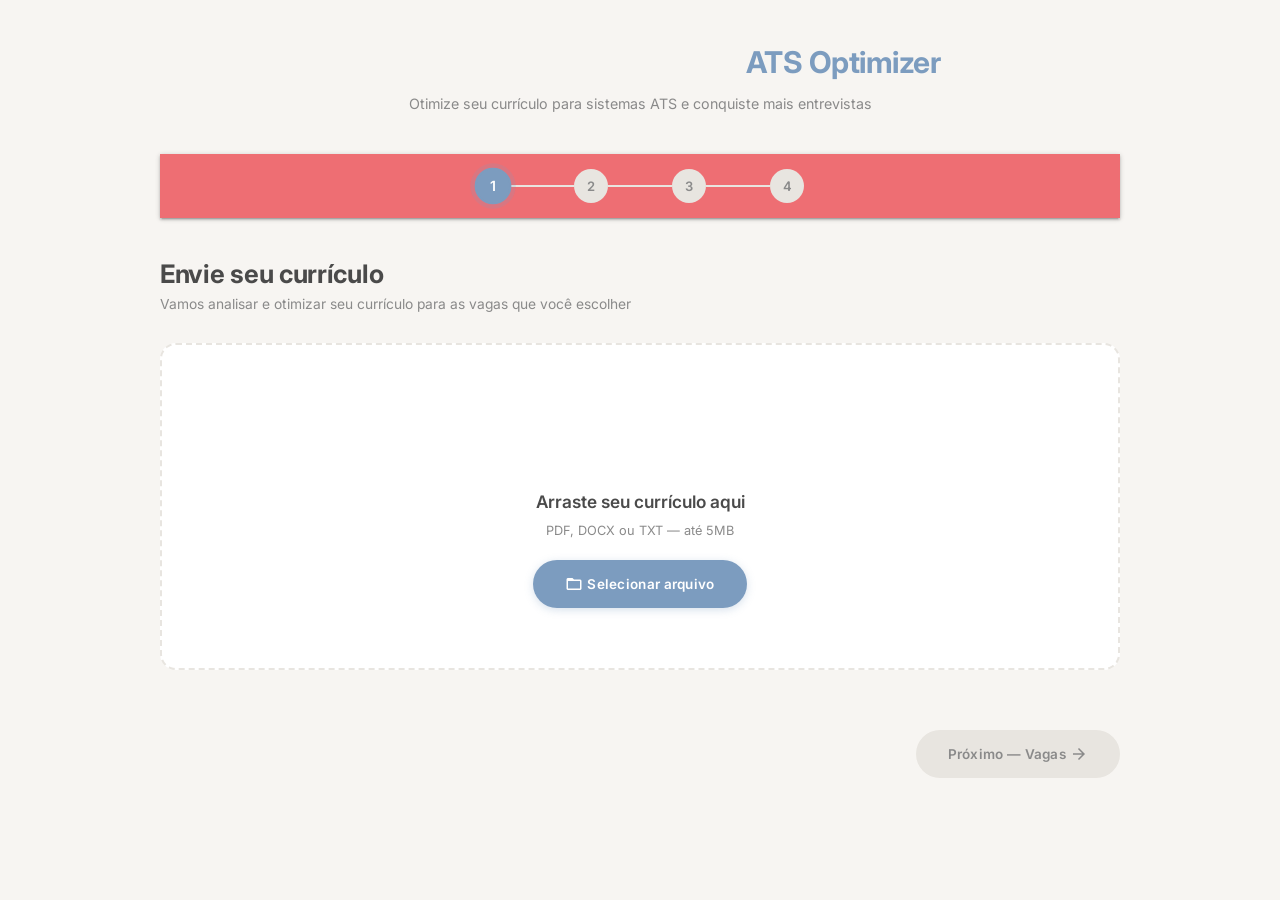
==== commit c71b01e7: "perf: resolve all performance technical debt items and ERR-05 safety checks, bump version to 1.0.8" ====
--- a/frontend/index.html
+++ b/frontend/index.html
@@ -10,6 +10,9 @@
   <link rel="stylesheet" href="https://cdnjs.cloudflare.com/ajax/libs/materialize/1.0.0/css/materialize.min.css" />
   <!-- Material Icons -->
   <link href="https://fonts.googleapis.com/icon?family=Material+Icons" rel="stylesheet" />
+  <!-- Google Fonts Preconnect -->
+  <link rel="preconnect" href="https://fonts.googleapis.com" />
+  <link rel="preconnect" href="https://fonts.gstatic.com" crossorigin />
   <!-- Google Fonts Inter -->
   <link href="https://fonts.googleapis.com/css2?family=Inter:wght@300;400;500;600;700&display=swap" rel="stylesheet" />
   <!-- Custom CSS -->
@@ -114,7 +117,7 @@
 
       <!-- Header actions -->
       <div class="jobs-header">
-        <p class="jobs-count-label"><span id="jobs-count">0</span> / 10 vagas adicionadas</p>
+        <p class="jobs-count-label"><span id="jobs-count">0</span> / 3 vagas adicionadas</p>
         <button class="btn btn-secondary waves-effect waves-light" id="btn-add-job" type="button" aria-label="Adicionar nova vaga">
           <span class="material-icons left">add</span>Adicionar Vaga
         </button>
--- a/frontend/css/style.css
+++ b/frontend/css/style.css
@@ -34,6 +34,10 @@
 }
 
 html { scroll-behavior: smooth; }
+
+[hidden] {
+  display: none !important;
+}
 
 body {
   font-family: 'Inter', sans-serif;
